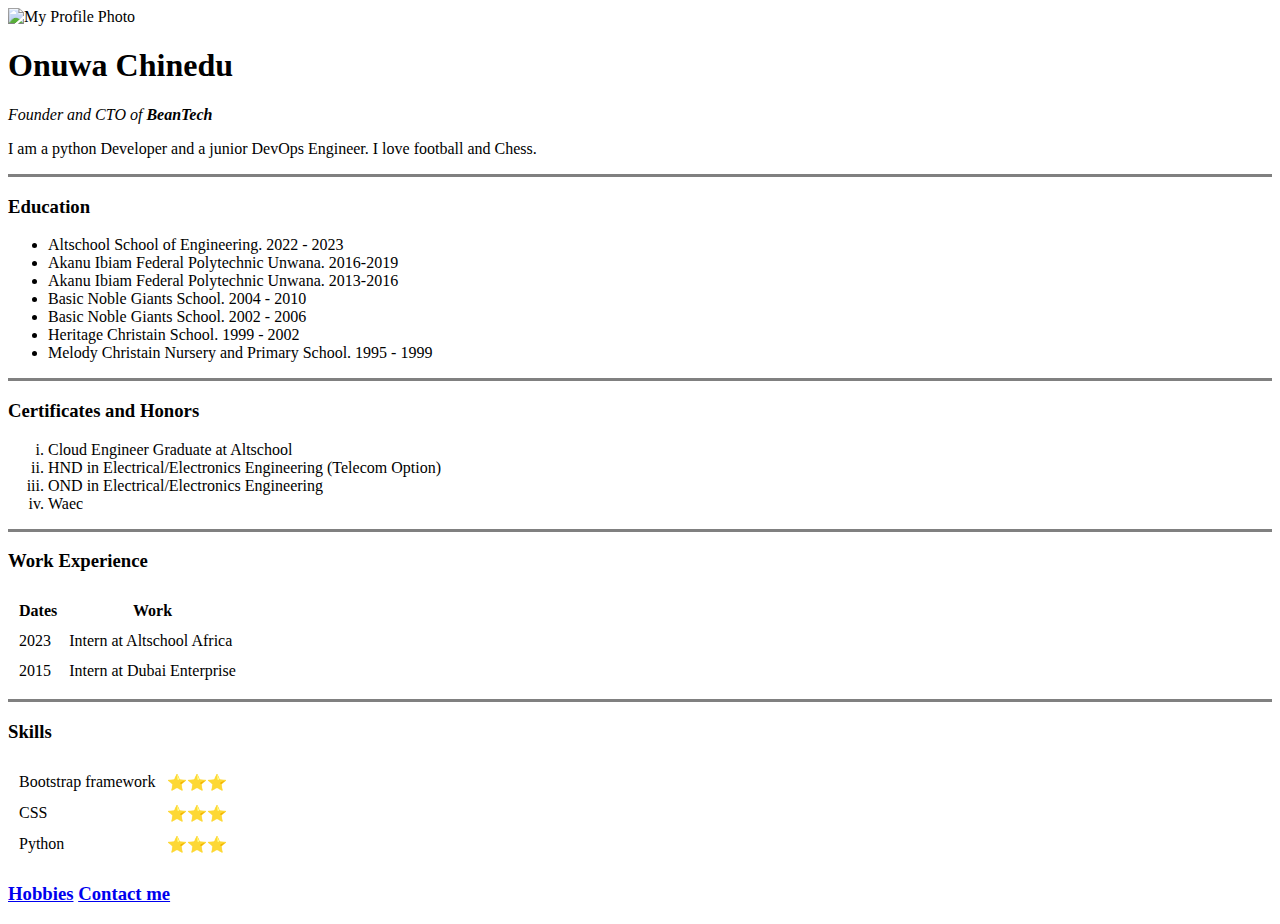
==== index.html @ a5c388cb "Created my personal website" ====
<!doctype html>
<html lang="en">
<head>
    <meta charset="UTF-8">
    <meta name="viewport"
          content="width=device-width, user-scalable=no, initial-scale=1.0, maximum-scale=1.0, minimum-scale=1.0">
    <meta http-equiv="X-UA-Compatible" content="ie=edge">
    <title>Document</title>
</head>
<body>
    <img src="netbeans.jpg" width="300" height="300" alt="My Profile Photo">
    <h1>Onuwa Chinedu</h1>
    <p><em>Founder and CTO of <strong>BeanTech</strong></em></p>
    <p>I am a python Developer and a junior DevOps Engineer. I love football and Chess.</p>
    <hr size="3" noshade="">
    <h3>Education</h3>
    <ul>
        <li>Altschool School of Engineering. 2022 - 2023</li>
        <li>Akanu Ibiam Federal Polytechnic Unwana. 2016-2019</li>
        <li>Akanu Ibiam Federal Polytechnic Unwana. 2013-2016</li>
        <li>Basic Noble Giants School. 2004 - 2010</li>
        <li>Basic Noble Giants School. 2002 - 2006</li>
        <li>Heritage Christain School. 1999 - 2002</li>
        <li>Melody Christain Nursery and Primary School. 1995 - 1999</li>
    </ul>
    <hr size="3" noshade="">
    <h3>Certificates and Honors</h3>
    <ol type="i">
        <li>Cloud Engineer Graduate at Altschool</li>
        <li>HND in Electrical/Electronics Engineering (Telecom Option)</li>
        <li>OND in Electrical/Electronics Engineering</li>
        <li>Waec</li>
    </ol>
    <hr size="3" noshade="">
    <h3>Work Experience</h3>
    <table cellspacing="10">
        <thead>
            <th>
                Dates
            </th>
            <th>
                Work
            </th>
        </thead>
        <tbody>
            <tr>
                <td>2023</td>
                <td>Intern at Altschool Africa</td>
            </tr>
            <tr>
                <td>2015</td>
                <td>Intern at Dubai Enterprise</td>
            </tr>
        </tbody>
    </table>
    <hr size="3" noshade="">
    <h3>Skills</h3>
    <table cellspacing="10">
        <tr>
            <td>Bootstrap framework</td>
            <td>⭐️⭐️⭐️</td>
        </tr>
        <tr><td>CSS</td>
            <td>⭐️⭐️⭐️</td>
        </tr>
        <tr>
            <td>Python</td>
            <td>⭐️⭐️⭐️</td>
        </tr>
    </table>
    <h3><a href="hobbies.html">Hobbies</a> <a href="contact.html">Contact me</a></h3>
    </body>
</html>
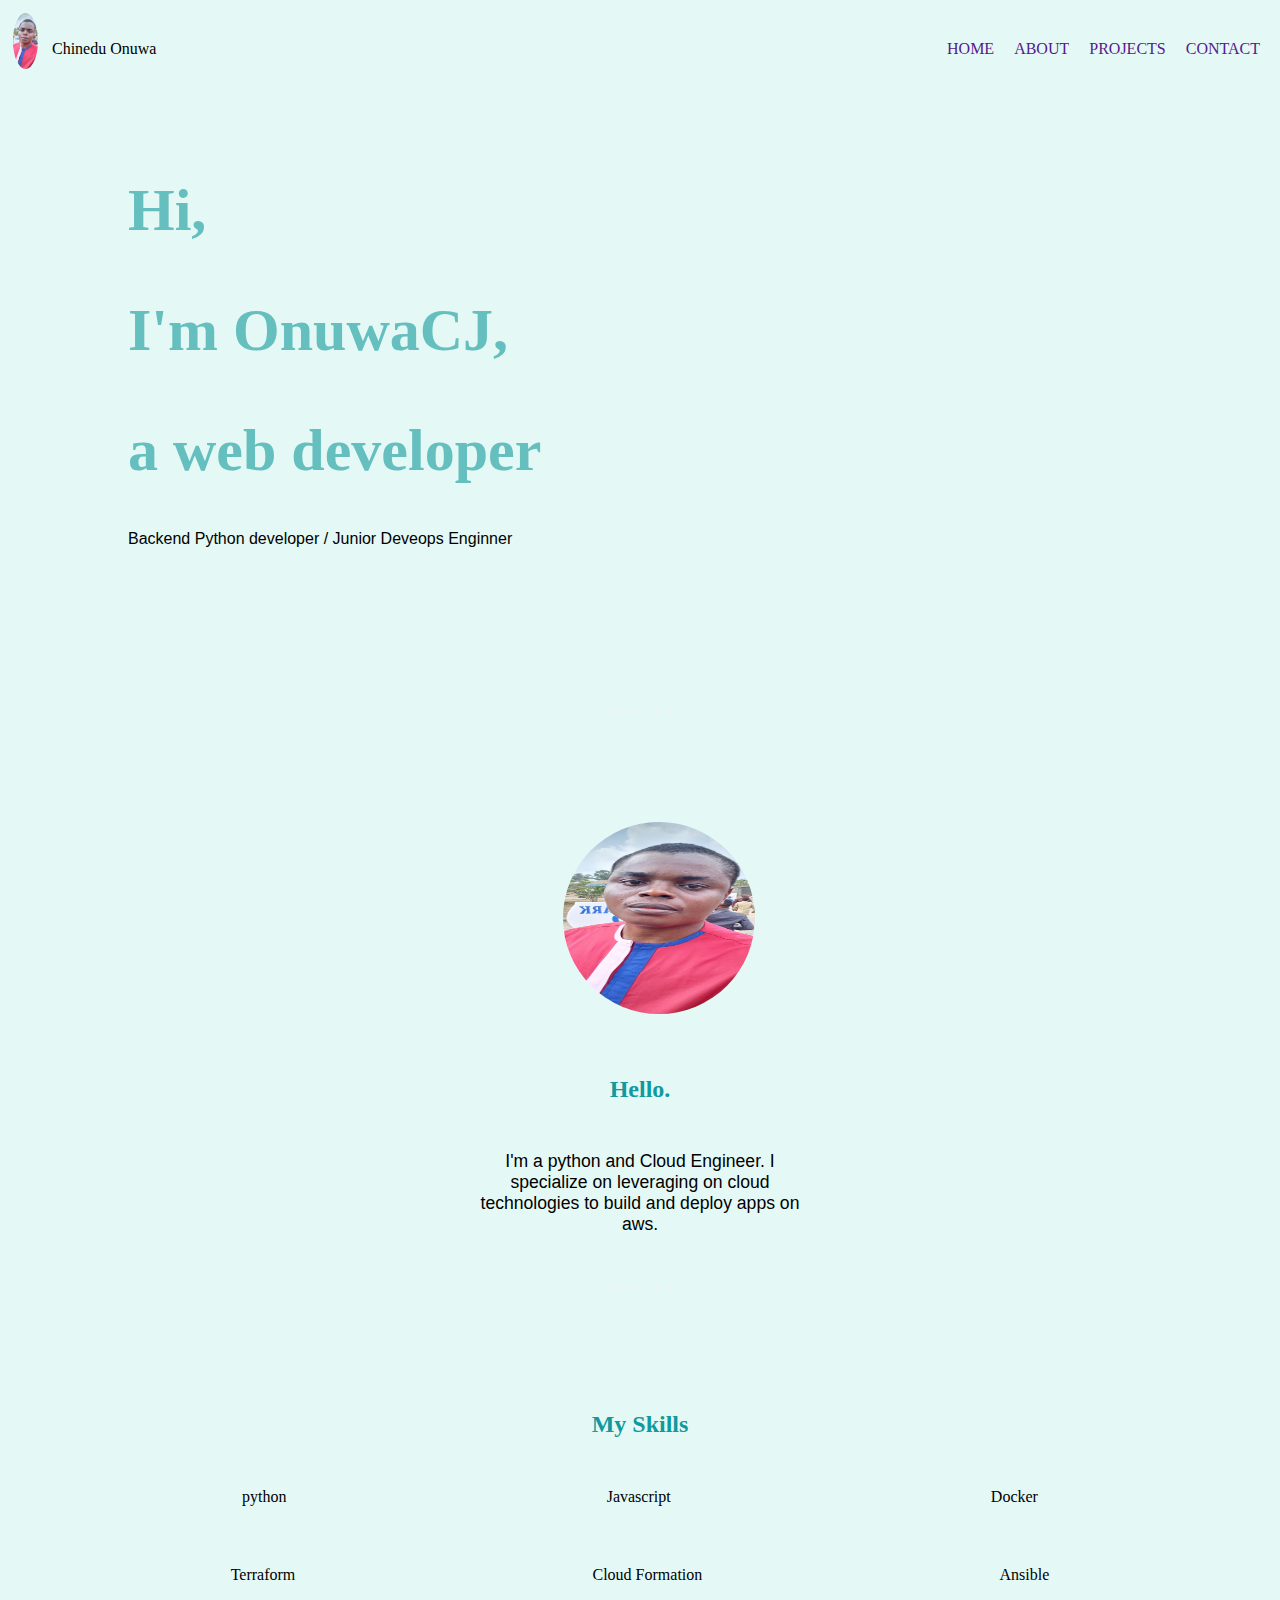
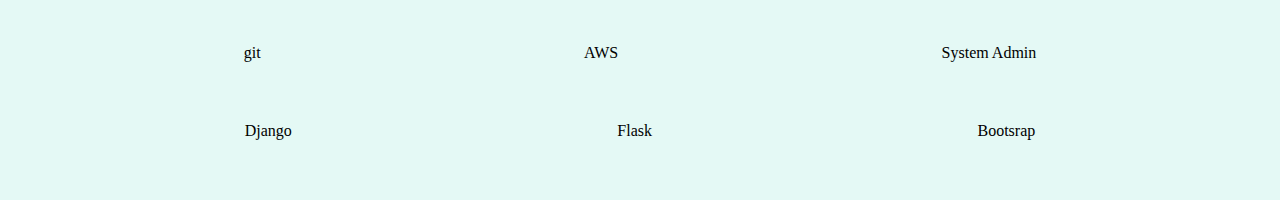
==== commit 72e19a3b: "Updated my personal webpage" ====
--- a/index.html
+++ b/index.html
@@ -1,73 +1,71 @@
-<!doctype html>
+<!DOCTYPE html>
 <html lang="en">
 <head>
     <meta charset="UTF-8">
-    <meta name="viewport"
-          content="width=device-width, user-scalable=no, initial-scale=1.0, maximum-scale=1.0, minimum-scale=1.0">
-    <meta http-equiv="X-UA-Compatible" content="ie=edge">
-    <title>Document</title>
+    <meta name="viewport" content="width=device-width, initial-scale=1.0">
+    <link rel="stylesheet" href="css/style.css">
+    <link rel="shortcut icon" href="favicon.ico" type="image/x-icon">
+    <title>Onuwa Chinedu - a python programmer</title>
 </head>
 <body>
-    <img src="netbeans.jpg" width="300" height="300" alt="My Profile Photo">
-    <h1>Onuwa Chinedu</h1>
-    <p><em>Founder and CTO of <strong>BeanTech</strong></em></p>
-    <p>I am a python Developer and a junior DevOps Engineer. I love football and Chess.</p>
-    <hr size="3" noshade="">
-    <h3>Education</h3>
-    <ul>
-        <li>Altschool School of Engineering. 2022 - 2023</li>
-        <li>Akanu Ibiam Federal Polytechnic Unwana. 2016-2019</li>
-        <li>Akanu Ibiam Federal Polytechnic Unwana. 2013-2016</li>
-        <li>Basic Noble Giants School. 2004 - 2010</li>
-        <li>Basic Noble Giants School. 2002 - 2006</li>
-        <li>Heritage Christain School. 1999 - 2002</li>
-        <li>Melody Christain Nursery and Primary School. 1995 - 1999</li>
-    </ul>
-    <hr size="3" noshade="">
-    <h3>Certificates and Honors</h3>
-    <ol type="i">
-        <li>Cloud Engineer Graduate at Altschool</li>
-        <li>HND in Electrical/Electronics Engineering (Telecom Option)</li>
-        <li>OND in Electrical/Electronics Engineering</li>
-        <li>Waec</li>
-    </ol>
-    <hr size="3" noshade="">
-    <h3>Work Experience</h3>
-    <table cellspacing="10">
-        <thead>
-            <th>
-                Dates
-            </th>
-            <th>
-                Work
-            </th>
-        </thead>
-        <tbody>
-            <tr>
-                <td>2023</td>
-                <td>Intern at Altschool Africa</td>
-            </tr>
-            <tr>
-                <td>2015</td>
-                <td>Intern at Dubai Enterprise</td>
-            </tr>
-        </tbody>
-    </table>
-    <hr size="3" noshade="">
-    <h3>Skills</h3>
-    <table cellspacing="10">
-        <tr>
-            <td>Bootstrap framework</td>
-            <td>⭐️⭐️⭐️</td>
-        </tr>
-        <tr><td>CSS</td>
-            <td>⭐️⭐️⭐️</td>
-        </tr>
-        <tr>
-            <td>Python</td>
-            <td>⭐️⭐️⭐️</td>
-        </tr>
-    </table>
-    <h3><a href="hobbies.html">Hobbies</a> <a href="contact.html">Contact me</a></h3>
-    </body>
-</html>
+    <div class="container-head">
+        <div class="header">
+            <p><img class="logo" src="Images/netbeans.jpg" alt="Onuwa's profile pic"><span>Chinedu Onuwa</span></p>
+            <ul id="nav-links">
+                <li><a class="nav-link" href="">HOME</a></li>
+                <li><a class="nav-link" href="">ABOUT</a></li>
+                <li><a class="nav-link" href="">PROJECTS</a></li>
+                <li><a class="nav-link" href="">CONTACT</a></li>
+            </ul>
+        </div>
+
+        <div class="container">
+            <h2 class="top-head">Hi,<br>I'm OnuwaCJ,<br>a web developer</h2>
+            <P class="desc">Backend Python developer / Junior Deveops Enginner</P>
+        </div>
+        <hr>
+
+        <div class="profile-desc">
+            <img class="img-desc" src="Images/netbeans.jpg" alt="profile photo"> <h2 id="hello">Hello.</h2>
+        </div>
+        <div id="para">
+            <p class="p-desc">I'm a python and Cloud Engineer. I specialize on leveraging on cloud technologies to build and deploy apps on aws. </p>
+        </div>
+        <hr>
+        <div class="skills">
+            <h2>My Skills</h2>
+            <section class="coding-lang">
+                <ul>
+                    <li class="lang">python</li>
+                    <li class="lang">Javascript</li>
+                    <li class="lang">Docker</li>
+                </ul>
+            </section>
+            <section class="cloud-tech">
+                <ul>
+                    <li class="lang">Terraform</li>
+                    <li class="lang">Cloud Formation</li>
+                    <li class="lang">Ansible</li>
+                </ul>
+            </section>
+            <section class="version-control">
+                <ul>
+                    <li class="lang">git</li>
+                    <li class="lang">AWS</li>
+                    <li class="lang">System Admin</li>
+                </ul>
+            </section>
+            <section class="frameworks">
+                <ul>
+                    <li class="lang">Django</li>
+                    <li class="lang">Flask</li>
+                    <li class="lang">Bootsrap</li>
+                </ul>
+            </section>
+        </div>
+        <footer>
+            
+        </footer>
+    </div>
+</body>
+</html>--- a/css/style.css
+++ b/css/style.css
@@ -0,0 +1,125 @@
+* {
+    padding: 0;
+    margin: 0;
+    background-color: #E4F9F5;
+}
+
+.container-head {
+    width: 100%;
+    height: 100%;
+    background-color: #E4F9F5;
+    padding: 0 10px 0 0;
+}
+
+.header {
+    padding: 0.8rem;
+    height: 60px;
+    background-color: #E4F9F5;
+}
+
+span {
+    position: absolute;
+    left: 3.25rem;
+    top: 2.5rem;
+}
+
+#nav-links {
+    list-style: none;
+    position: absolute;
+    display: flex;
+    right: 1.25rem;
+    top: 2.5rem;
+}
+.nav-link {
+    margin-left: 1.25rem;
+    text-decoration: none;
+}
+.logo {
+    width: 2%;
+    height: 2%;
+    border-radius: 50%;
+    float: left;
+    margin-right: 0.625rem;
+}
+
+/* xxxxxxxxxxxxxxxccccccccccccccccccč################################################# */
+.container {
+    width: 80%;
+    text-align: start;
+    line-height: 2;
+    background-color: #E4F9F5;
+    margin: 0 auto;
+    /* padding: 30px; */
+} 
+.top-head {
+    margin-top: 4rem;
+    font-size: 60px;
+    margin-bottom: 20px;
+    color: #66BFBF;
+}
+.desc {
+    font: 1em sans-serif;
+    margin-bottom: 160px;   
+}
+hr {
+    width: 4%;
+    border-style: dotted;
+    border-width: 6px;
+    border-bottom: 0;
+    margin: 0 auto;
+    border-color: #EAF6F6;
+}
+/* xxxxxxxxxxxxxxxxxxxxxxxxxxxxxxxxxxxccccccccccccccccccccccccccccccccccccccccccccccccccccccc */
+.profile-desc {
+    width: 12%;
+    line-height: 2;
+    padding: 0.5rem;
+    margin: auto;
+    text-align: left;
+}
+.img-desc {
+    width: 12rem;
+    border-radius: 100%;
+    height: 12rem;
+    margin: 100px auto 40px;
+}
+#hello {
+    margin-bottom: 10px;
+    text-align: center;
+} 
+h2 {
+    color: #11999E;
+}
+
+.p-desc {
+    
+    text-align: center;
+    font: 1.1em sans-serif;
+    padding: 20px;
+}
+#para {
+    width: 30%;
+    margin: auto;
+    margin-bottom: 30px;
+}
+/* xxxxxxxxxxxxxxxxxxxxxxxxxxxxxxxxxxxccccccccccccccccccccccccccccccccccccccccccccccccccccccccc */
+
+.skills {
+    margin: 100px auto 0;
+    text-align: center;
+    padding: 20px;
+    padding-bottom: 50px;
+}
+section {
+    display: inline-block;
+    width: 90%;
+    padding: 10px;
+    margin-top: 40px;
+}
+ul{
+    list-style: none;
+    display: flex;
+}
+.lang {
+    margin: 0 auto;
+}